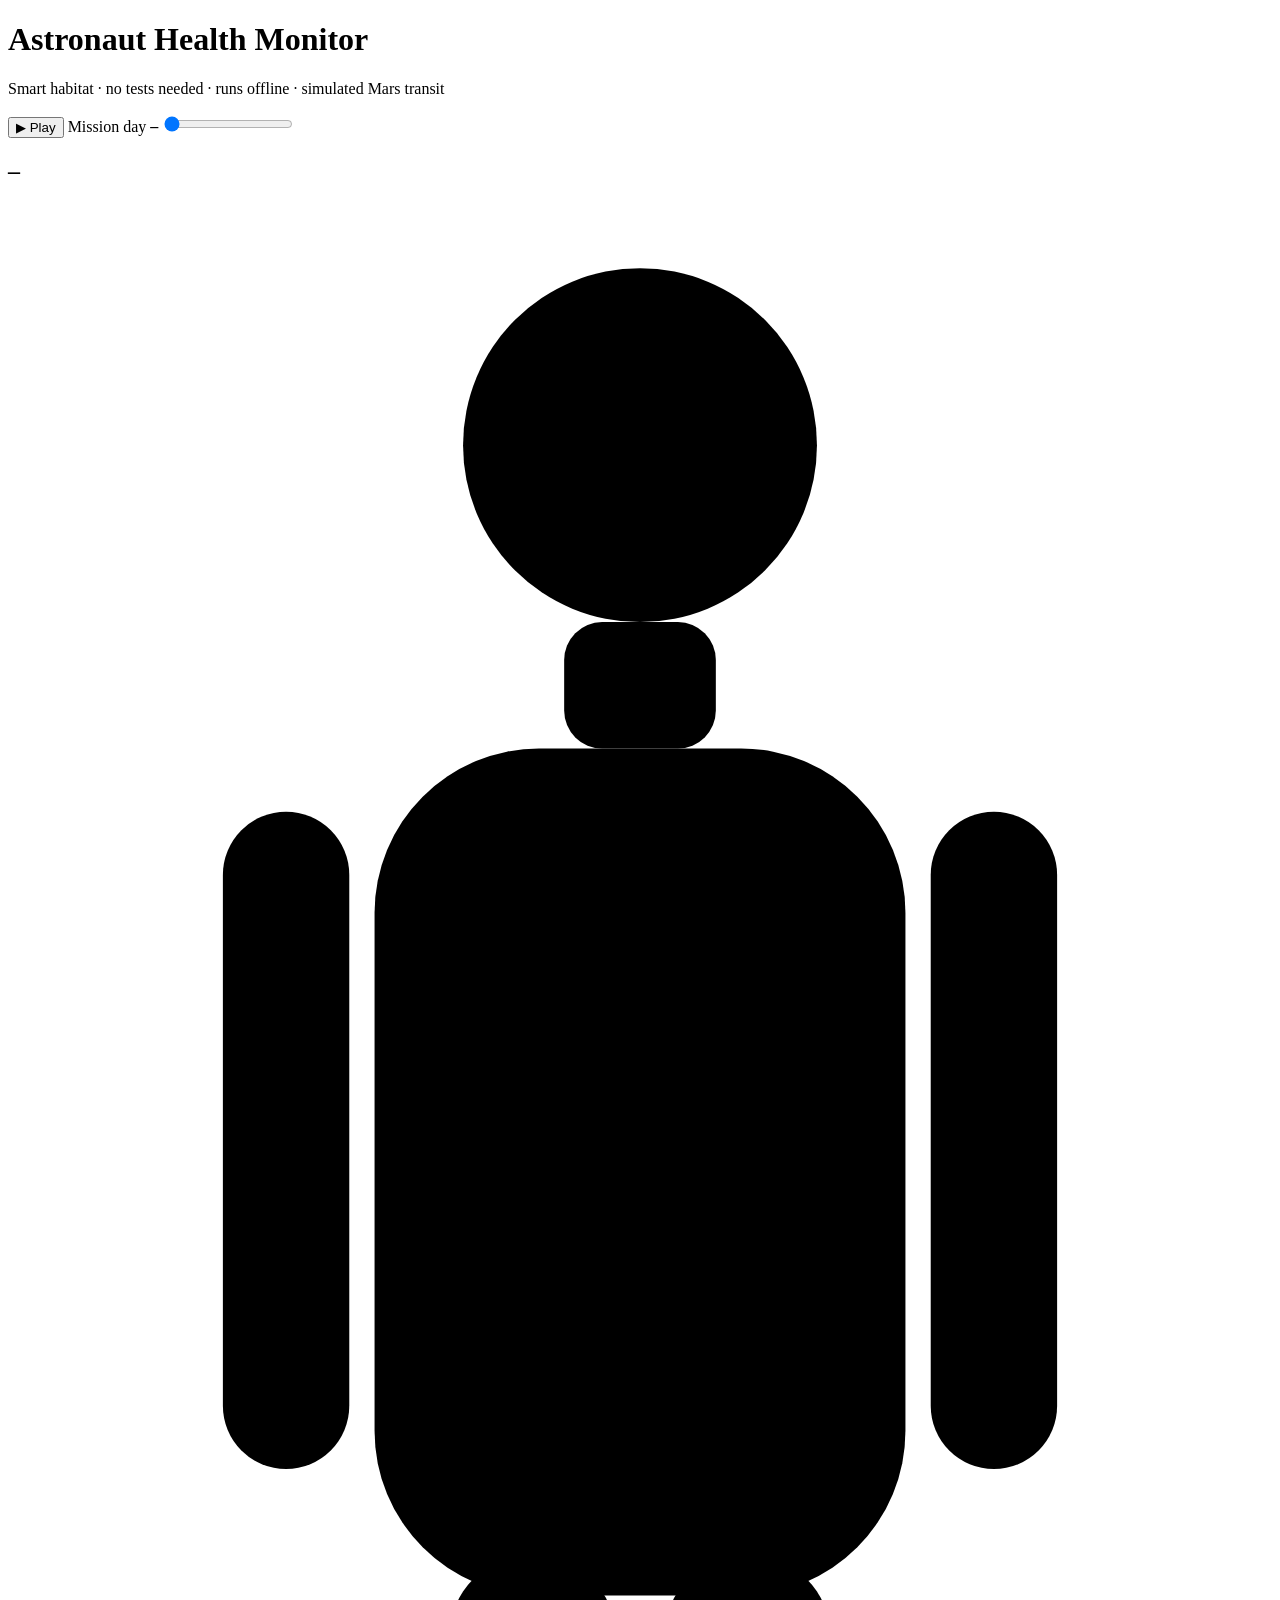
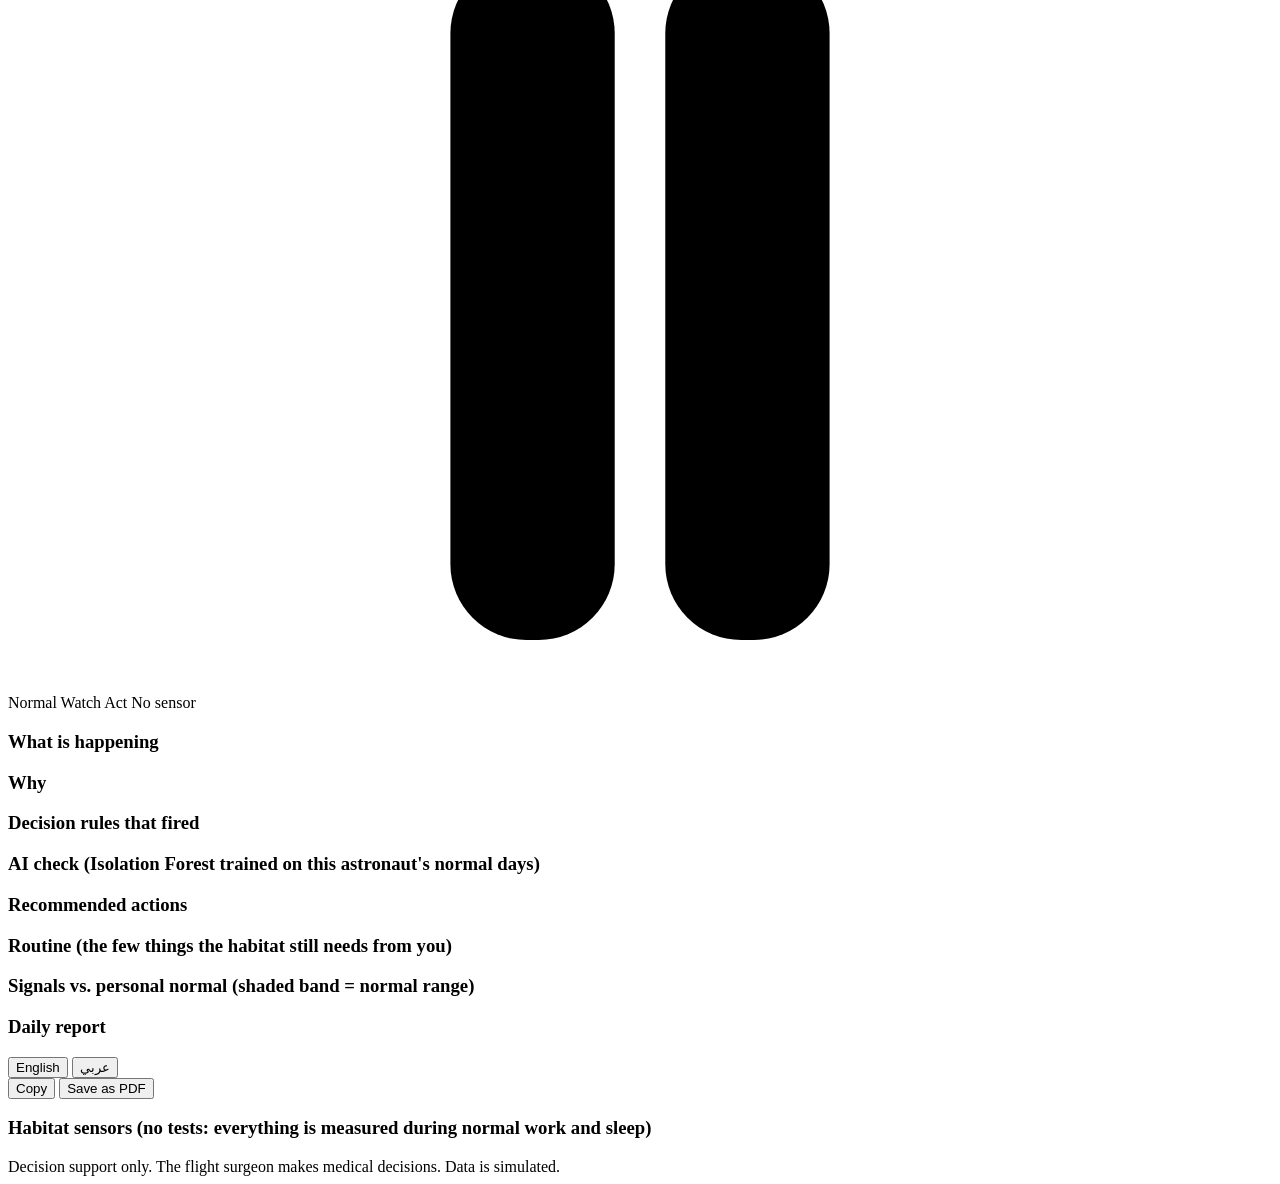
==== frontend/index.html @ 11942649 "Smart Habitat Health Monitor: NASA Space Apps 2026 final version Co-Authored-By: Claude Opus 5.5 <no" ====
<!DOCTYPE html>
<html lang="en">
<head>
  <meta charset="utf-8">
  <meta name="viewport" content="width=device-width, initial-scale=1">
  <title>Astronaut Health Monitor</title>
  <link rel="icon" href="data:,">
  <link rel="stylesheet" href="/static/style.css">
</head>
<body>
  <header class="top">
    <div>
      <h1>Astronaut Health Monitor</h1>
      <p class="sub">Smart habitat &middot; no tests needed &middot; runs offline &middot; simulated Mars transit</p>
    </div>
    <div class="player">
      <button id="play" type="button" aria-label="Play the mission">&#9654; Play</button>
      <label for="day">Mission day <strong id="dayLabel">&ndash;</strong></label>
      <input id="day" type="range" min="0" max="0" step="1">
    </div>
  </header>

  <section class="cabin" id="cabin" aria-label="Cabin environment"></section>

  <section class="live" id="live" aria-label="Live camera"></section>

  <section class="crew" id="crew" aria-label="Crew status"></section>

  <section class="detail" id="detail" aria-live="polite">
    <div class="detail-head">
      <h2 id="detailTitle">&ndash;</h2>
      <span class="badge" id="detailBadge"></span>
    </div>

    <div class="body-panel">
      <div class="body-figure">
        <svg id="bodySvg" viewBox="0 0 200 330" role="img" aria-label="Body figure colored by health status">
          <!-- legs and arms: bones and muscles -->
          <g class="part" data-system="bones" tabindex="0" role="button" aria-label="Bones and muscles">
            <rect x="34" y="96" width="20" height="104" rx="10"/>
            <rect x="146" y="96" width="20" height="104" rx="10"/>
            <rect x="70" y="214" width="26" height="108" rx="12"/>
            <rect x="104" y="214" width="26" height="108" rx="12"/>
          </g>
          <!-- torso outline -->
          <rect class="torso" x="58" y="86" width="84" height="134" rx="26"/>
          <!-- abdomen: metabolism -->
          <g class="part" data-system="metabolism" tabindex="0" role="button" aria-label="Metabolism">
            <ellipse cx="100" cy="186" rx="30" ry="22"/>
          </g>
          <!-- lungs -->
          <g class="part" data-system="lungs" tabindex="0" role="button" aria-label="Lungs and breathing">
            <ellipse cx="80" cy="128" rx="15" ry="28"/>
            <ellipse cx="120" cy="128" rx="15" ry="28"/>
          </g>
          <!-- heart -->
          <g class="part" data-system="heart" tabindex="0" role="button" aria-label="Heart and blood vessels">
            <path d="M100 160 C84 148 82 132 92 128 C97 126 100 130 100 133 C100 130 103 126 108 128 C118 132 116 148 100 160 Z"/>
          </g>
          <!-- neck: immune system -->
          <g class="part" data-system="immune" tabindex="0" role="button" aria-label="Immune system">
            <rect x="88" y="66" width="24" height="20" rx="6"/>
          </g>
          <!-- head: brain and mind -->
          <g class="part" data-system="brain" tabindex="0" role="button" aria-label="Brain and mind">
            <circle cx="100" cy="38" r="28"/>
          </g>
        </svg>
        <div class="legend">
          <span><i class="dot normal"></i>Normal</span>
          <span><i class="dot watch"></i>Watch</span>
          <span><i class="dot act"></i>Act</span>
          <span><i class="dot info"></i>No sensor</span>
        </div>
      </div>
      <div class="body-info" id="bodyInfo"></div>
    </div>

    <div class="cols">
      <div class="col">
        <h3>What is happening</h3>
        <ul id="patterns" class="plain"></ul>
        <h3>Why</h3>
        <ul id="reasons" class="plain"></ul>
        <h3>Decision rules that fired</h3>
        <ul id="rules" class="plain"></ul>
        <h3>AI check <span class="hint">(Isolation Forest trained on this astronaut's normal days)</span></h3>
        <div id="ai"></div>
        <h3>Recommended actions</h3>
        <ol id="actions"></ol>
        <h3>Routine <span class="hint">(the few things the habitat still needs from you)</span></h3>
        <ul id="routine" class="plain"></ul>
      </div>
      <div class="col">
        <h3>Signals vs. personal normal <span class="hint">(shaded band = normal range)</span></h3>
        <div id="signals" class="signals"></div>
      </div>
    </div>

    <div class="report-box">
      <div class="report-head">
        <h3>Daily report</h3>
        <div class="report-tools">
          <div class="lang" role="group" aria-label="Report language">
            <button id="langEn" type="button" class="on">English</button>
            <button id="langAr" type="button" lang="ar">عربي</button>
          </div>
          <button id="copy" type="button">Copy</button>
          <button id="pdf" type="button">Save as PDF</button>
        </div>
      </div>
      <pre id="report"></pre>
    </div>
  </section>

  <section class="sensors" aria-label="Habitat sensors">
    <h3>Habitat sensors <span class="hint">(no tests: everything is measured during normal work and sleep)</span></h3>
    <div id="sensors" class="sensor-grid"></div>
  </section>

  <footer>Decision support only. The flight surgeon makes medical decisions. Data is simulated.</footer>

  <script src="/static/app.js"></script>
</body>
</html>
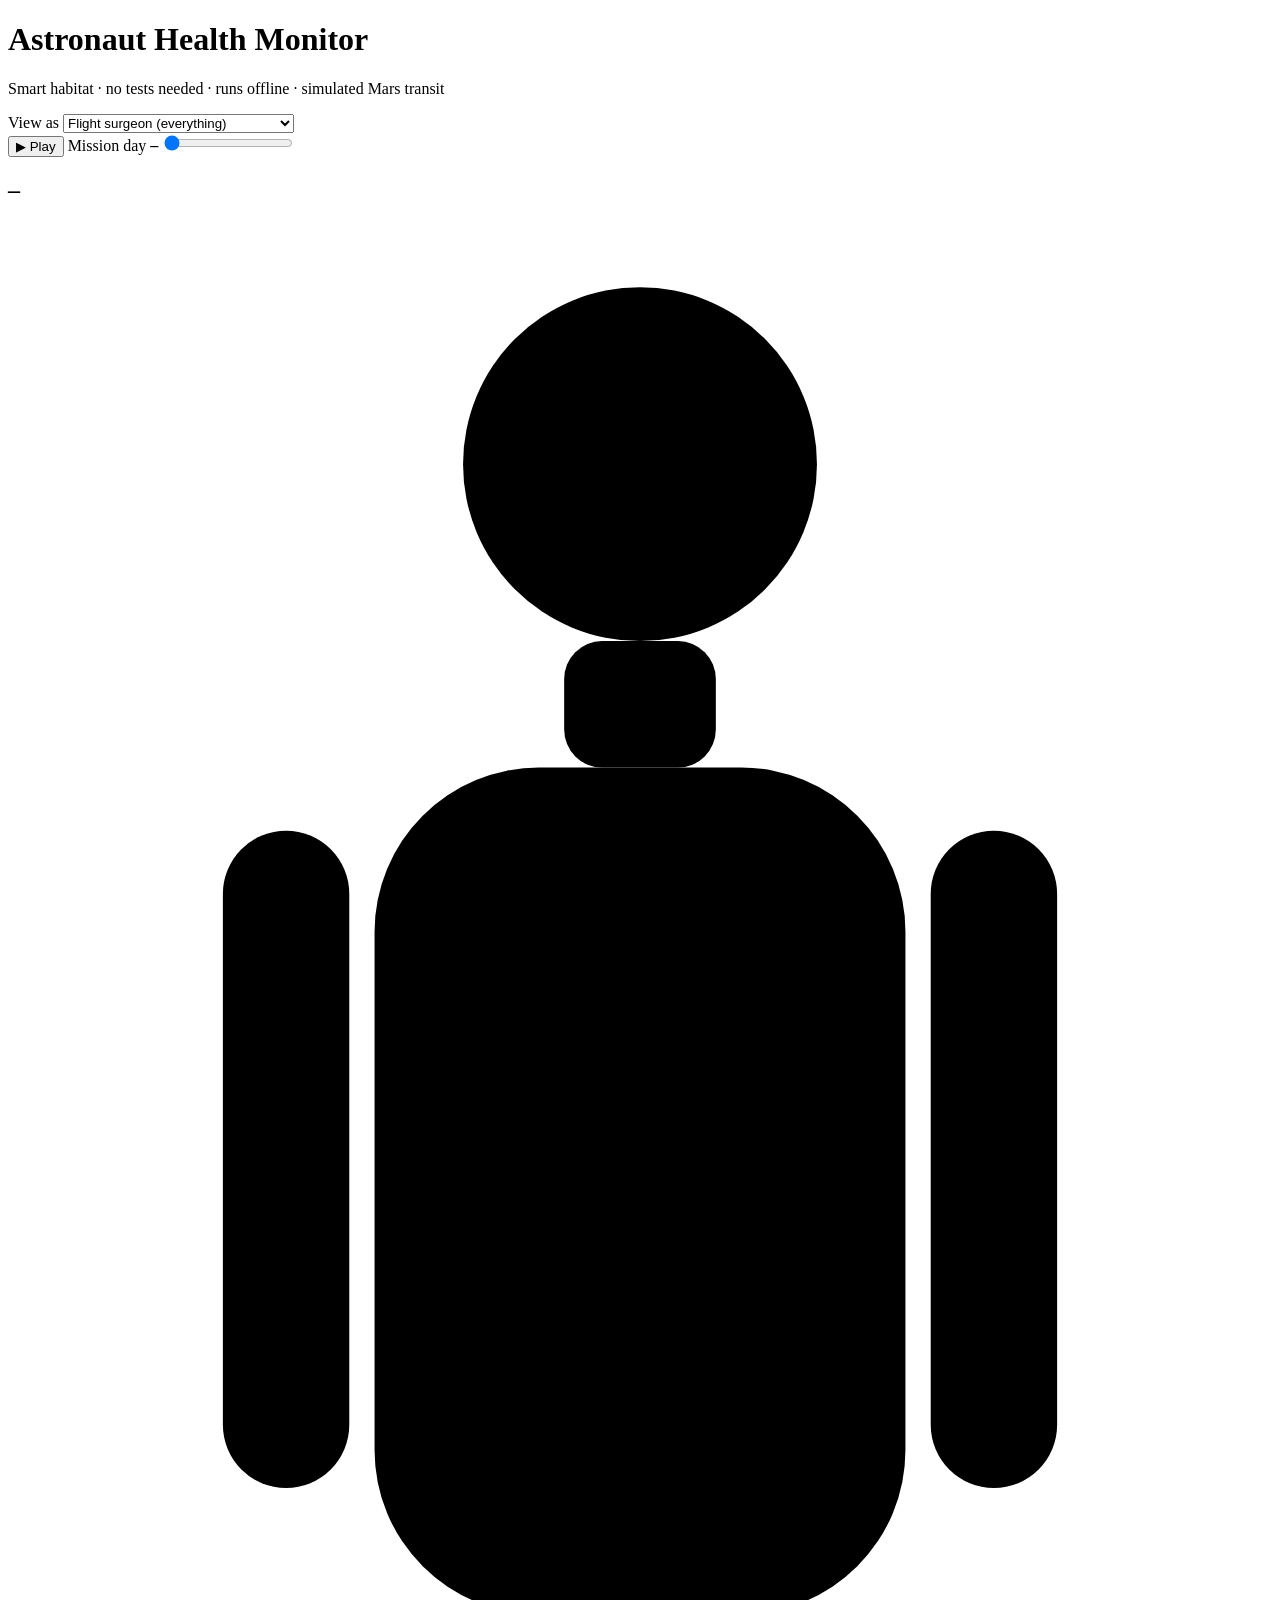
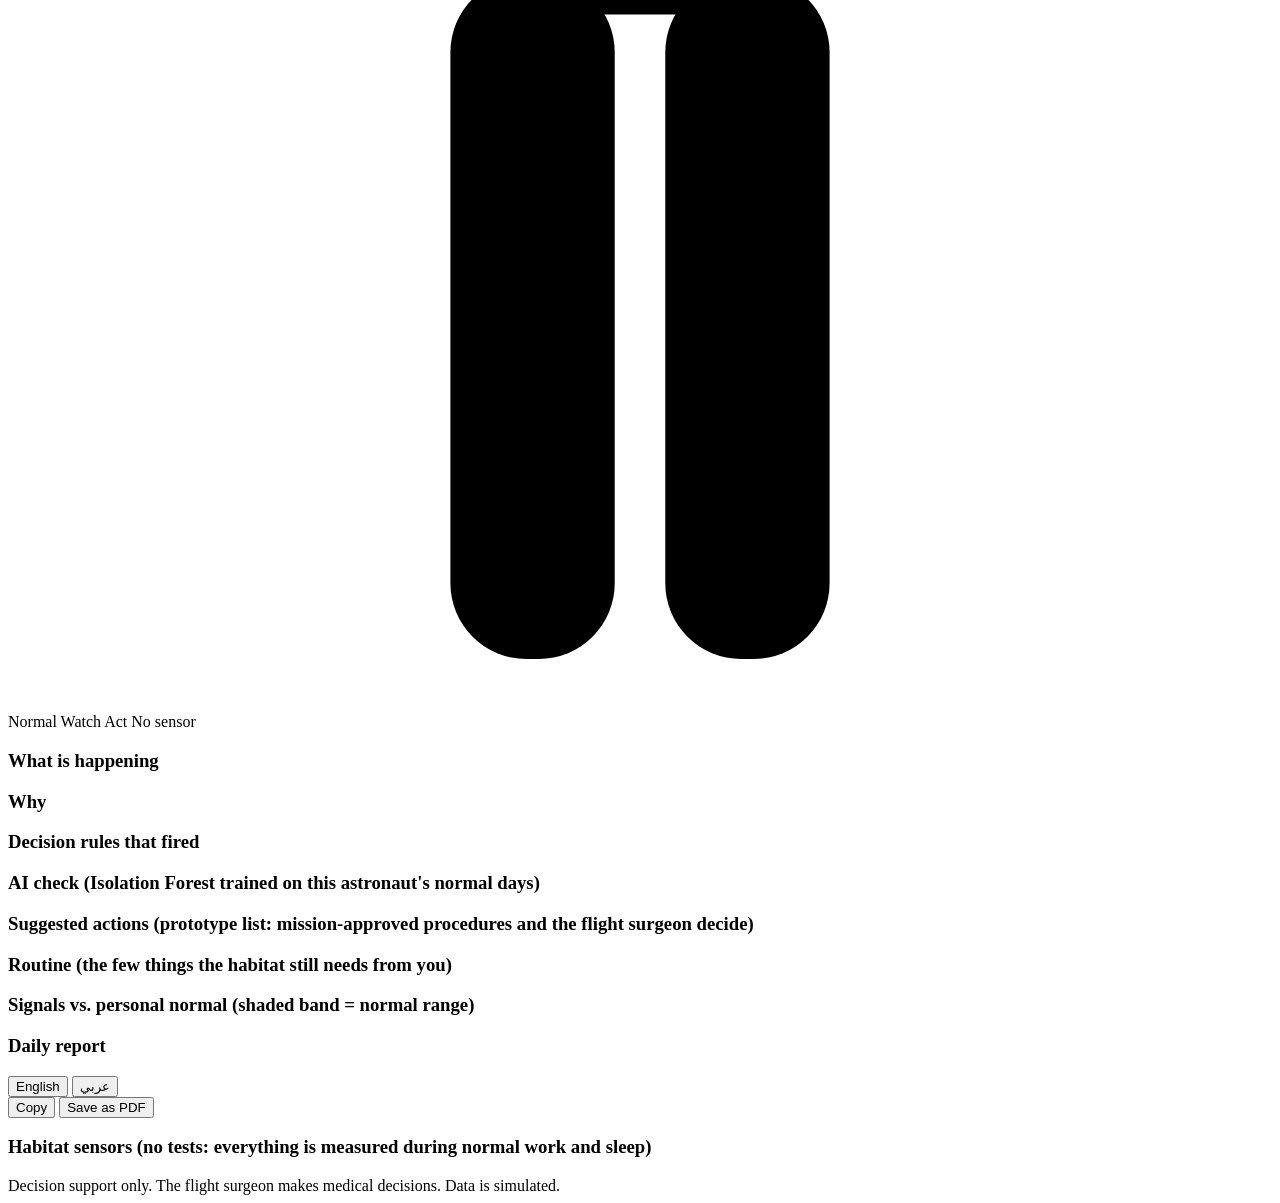
==== commit 21e85357: "Address the gap analysis: 22 of 35 issues solved, 12 partly - Sensor quality layer: missing, frozen " ====
--- a/frontend/index.html
+++ b/frontend/index.html
@@ -13,6 +13,16 @@
       <h1>Astronaut Health Monitor</h1>
       <p class="sub">Smart habitat &middot; no tests needed &middot; runs offline &middot; simulated Mars transit</p>
     </div>
+    <div class="viewas">
+      <label for="role">View as</label>
+      <select id="role" aria-label="Whose view">
+        <option value="surgeon">Flight surgeon (everything)</option>
+        <option value="commander">Commander (no private self-report)</option>
+        <option value="A">Amira (astronaut: own data)</option>
+        <option value="B">Ben (astronaut: own data)</option>
+        <option value="C">Chen (astronaut: own data)</option>
+      </select>
+    </div>
     <div class="player">
       <button id="play" type="button" aria-label="Play the mission">&#9654; Play</button>
       <label for="day">Mission day <strong id="dayLabel">&ndash;</strong></label>
@@ -24,6 +34,8 @@
 
   <section class="live" id="live" aria-label="Live camera"></section>
 
+  <section class="crewwide" id="crewwide" aria-label="Crew-wide events"></section>
+
   <section class="crew" id="crew" aria-label="Crew status"></section>
 
   <section class="detail" id="detail" aria-live="polite">
@@ -31,6 +43,8 @@
       <h2 id="detailTitle">&ndash;</h2>
       <span class="badge" id="detailBadge"></span>
     </div>
+
+    <div class="summary" id="summary" aria-label="Summary for the astronaut"></div>
 
     <div class="body-panel">
       <div class="body-figure">
@@ -86,7 +100,7 @@
         <ul id="rules" class="plain"></ul>
         <h3>AI check <span class="hint">(Isolation Forest trained on this astronaut's normal days)</span></h3>
         <div id="ai"></div>
-        <h3>Recommended actions</h3>
+        <h3>Suggested actions <span class="hint">(prototype list: mission-approved procedures and the flight surgeon decide)</span></h3>
         <ol id="actions"></ol>
         <h3>Routine <span class="hint">(the few things the habitat still needs from you)</span></h3>
         <ul id="routine" class="plain"></ul>
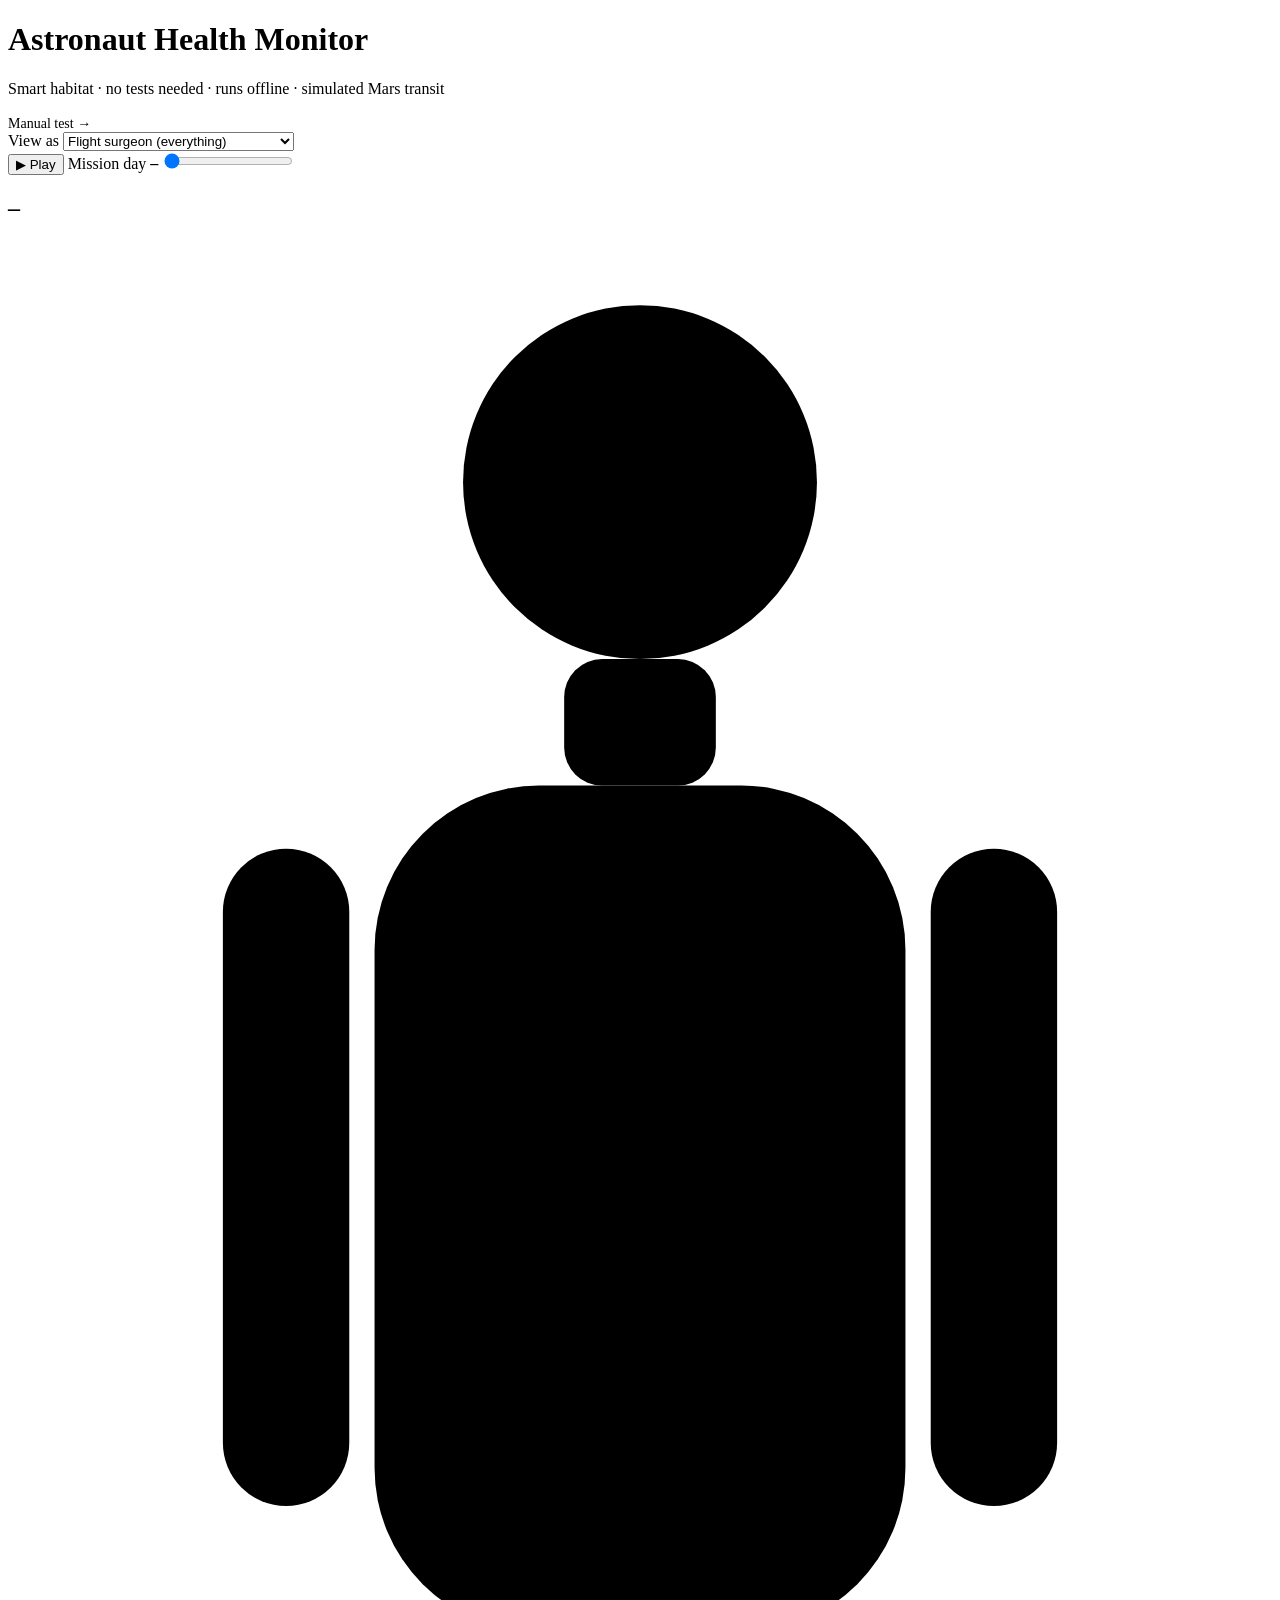
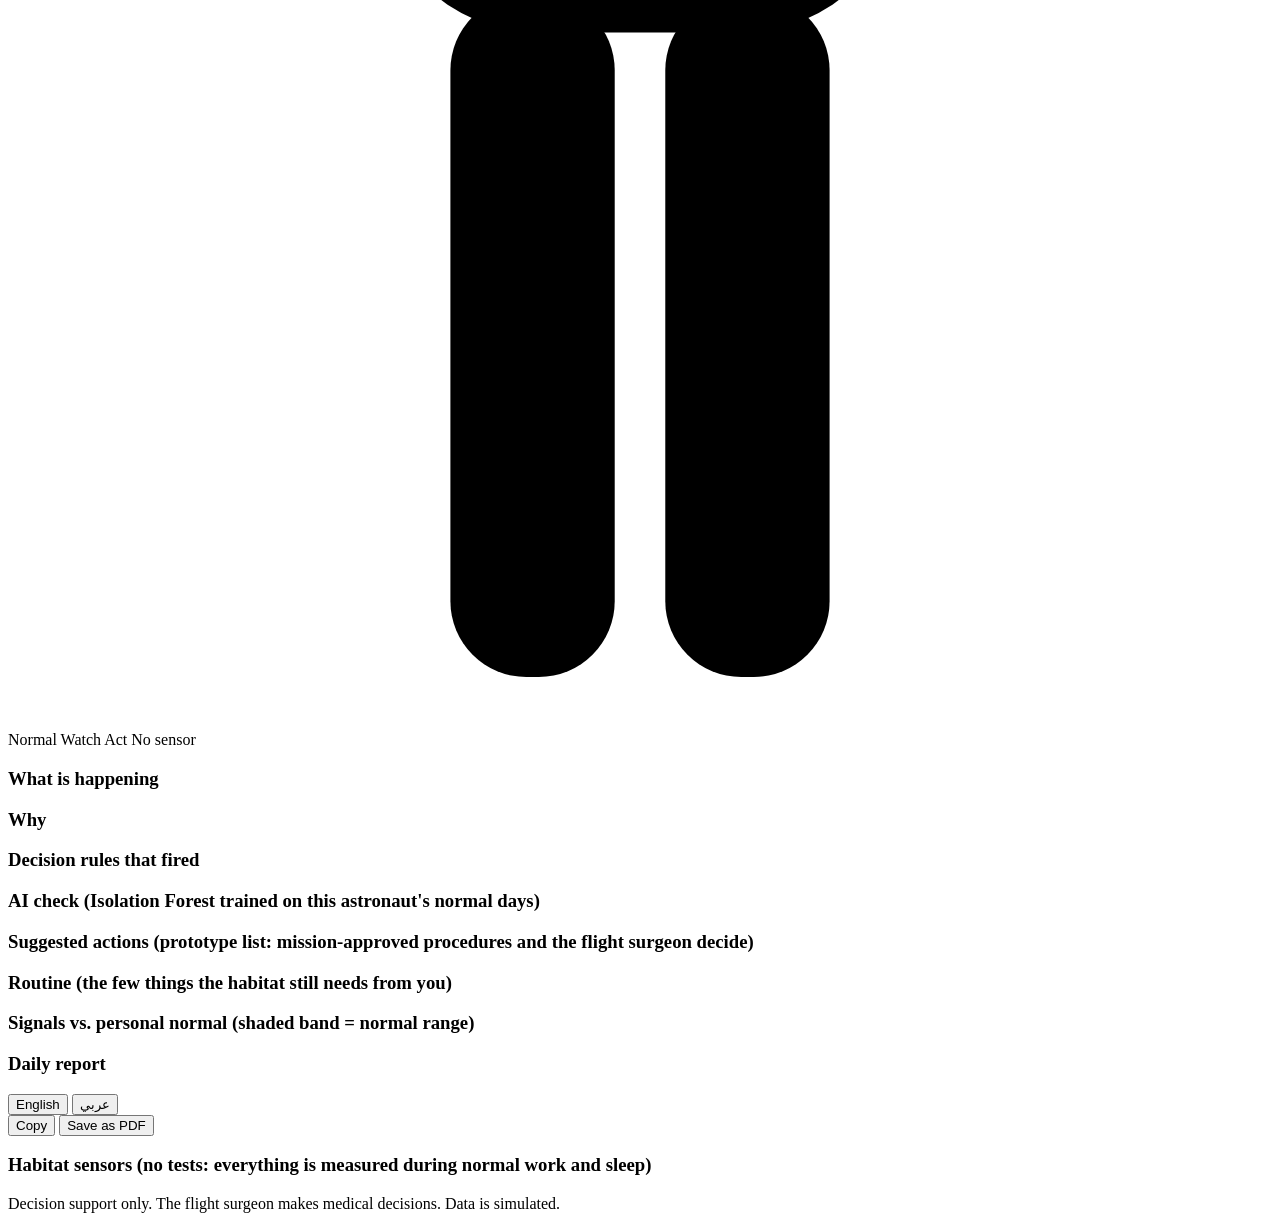
==== commit 56b77f82: "v2: manual test page (type a day by hand, or upload a whole mission as CSV) - engine/manual.py: Quic" ====
--- a/frontend/index.html
+++ b/frontend/index.html
@@ -13,6 +13,7 @@
       <h1>Astronaut Health Monitor</h1>
       <p class="sub">Smart habitat &middot; no tests needed &middot; runs offline &middot; simulated Mars transit</p>
     </div>
+    <a href="/manual" style="color: var(--accent); text-decoration: none; font-size: 14px;">Manual test &rarr;</a>
     <div class="viewas">
       <label for="role">View as</label>
       <select id="role" aria-label="Whose view">
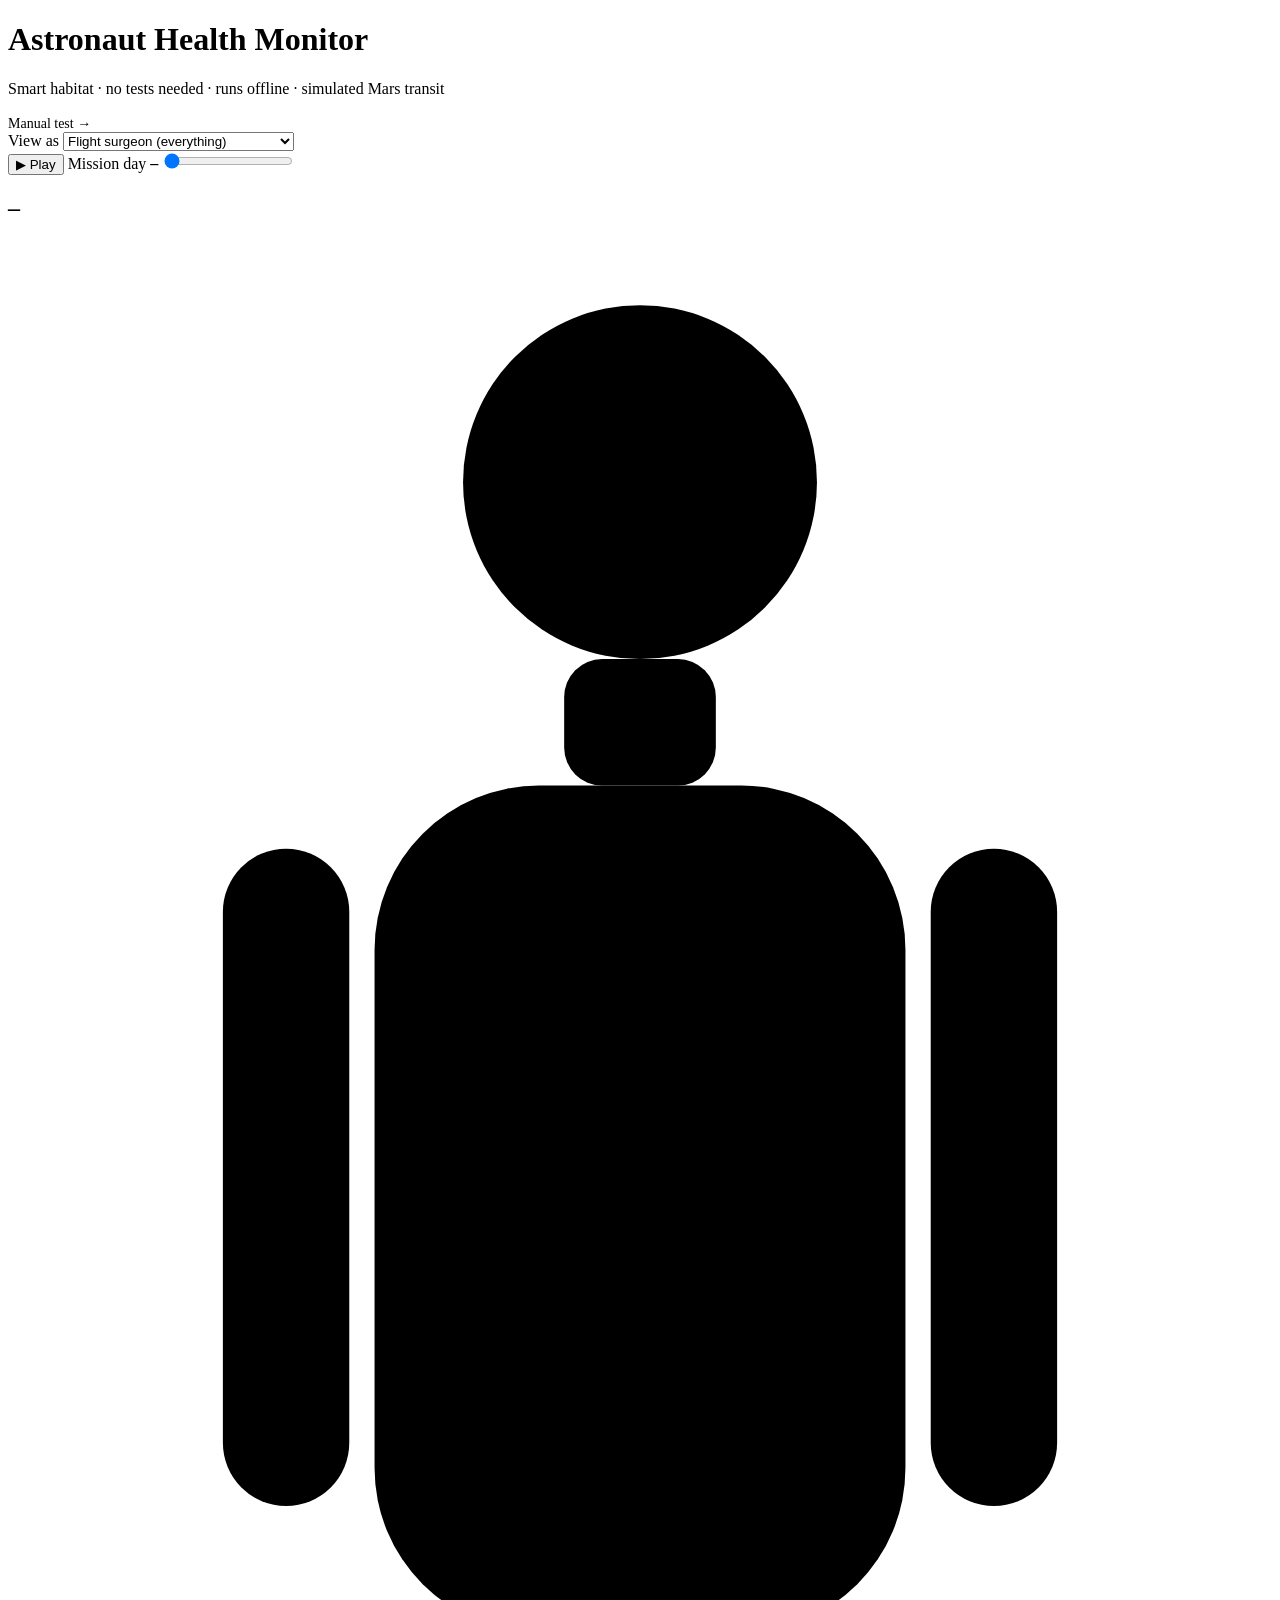
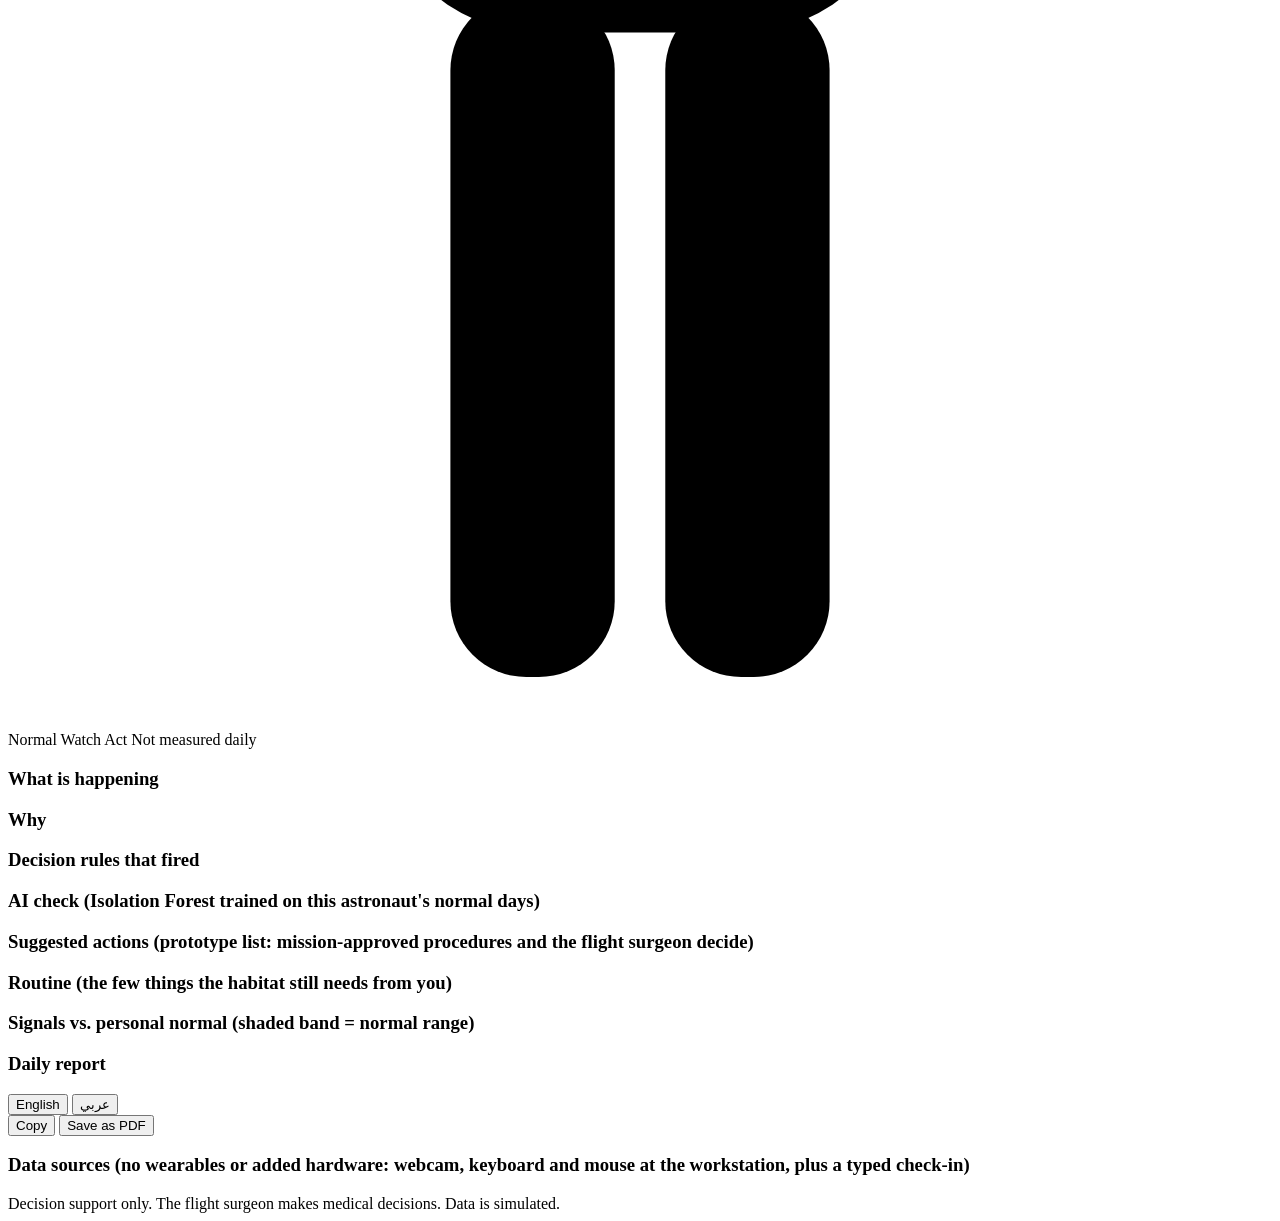
==== commit c76e53b1: "v3: workstation-only inputs (webcam, keyboard, mouse, typed check-in); remove hardware - Signals: we" ====
--- a/frontend/index.html
+++ b/frontend/index.html
@@ -33,7 +33,7 @@
 
   <section class="cabin" id="cabin" aria-label="Cabin environment"></section>
 
-  <section class="live" id="live" aria-label="Live camera"></section>
+  <section class="live" id="live" aria-label="Live webcam"></section>
 
   <section class="crewwide" id="crewwide" aria-label="Crew-wide events"></section>
 
@@ -59,10 +59,6 @@
           </g>
           <!-- torso outline -->
           <rect class="torso" x="58" y="86" width="84" height="134" rx="26"/>
-          <!-- abdomen: metabolism -->
-          <g class="part" data-system="metabolism" tabindex="0" role="button" aria-label="Metabolism">
-            <ellipse cx="100" cy="186" rx="30" ry="22"/>
-          </g>
           <!-- lungs -->
           <g class="part" data-system="lungs" tabindex="0" role="button" aria-label="Lungs and breathing">
             <ellipse cx="80" cy="128" rx="15" ry="28"/>
@@ -85,7 +81,7 @@
           <span><i class="dot normal"></i>Normal</span>
           <span><i class="dot watch"></i>Watch</span>
           <span><i class="dot act"></i>Act</span>
-          <span><i class="dot info"></i>No sensor</span>
+          <span><i class="dot info"></i>Not measured daily</span>
         </div>
       </div>
       <div class="body-info" id="bodyInfo"></div>
@@ -128,8 +124,8 @@
     </div>
   </section>
 
-  <section class="sensors" aria-label="Habitat sensors">
-    <h3>Habitat sensors <span class="hint">(no tests: everything is measured during normal work and sleep)</span></h3>
+  <section class="sensors" aria-label="Data sources">
+    <h3>Data sources <span class="hint">(no wearables or added hardware: webcam, keyboard and mouse at the workstation, plus a typed check-in)</span></h3>
     <div id="sensors" class="sensor-grid"></div>
   </section>
 
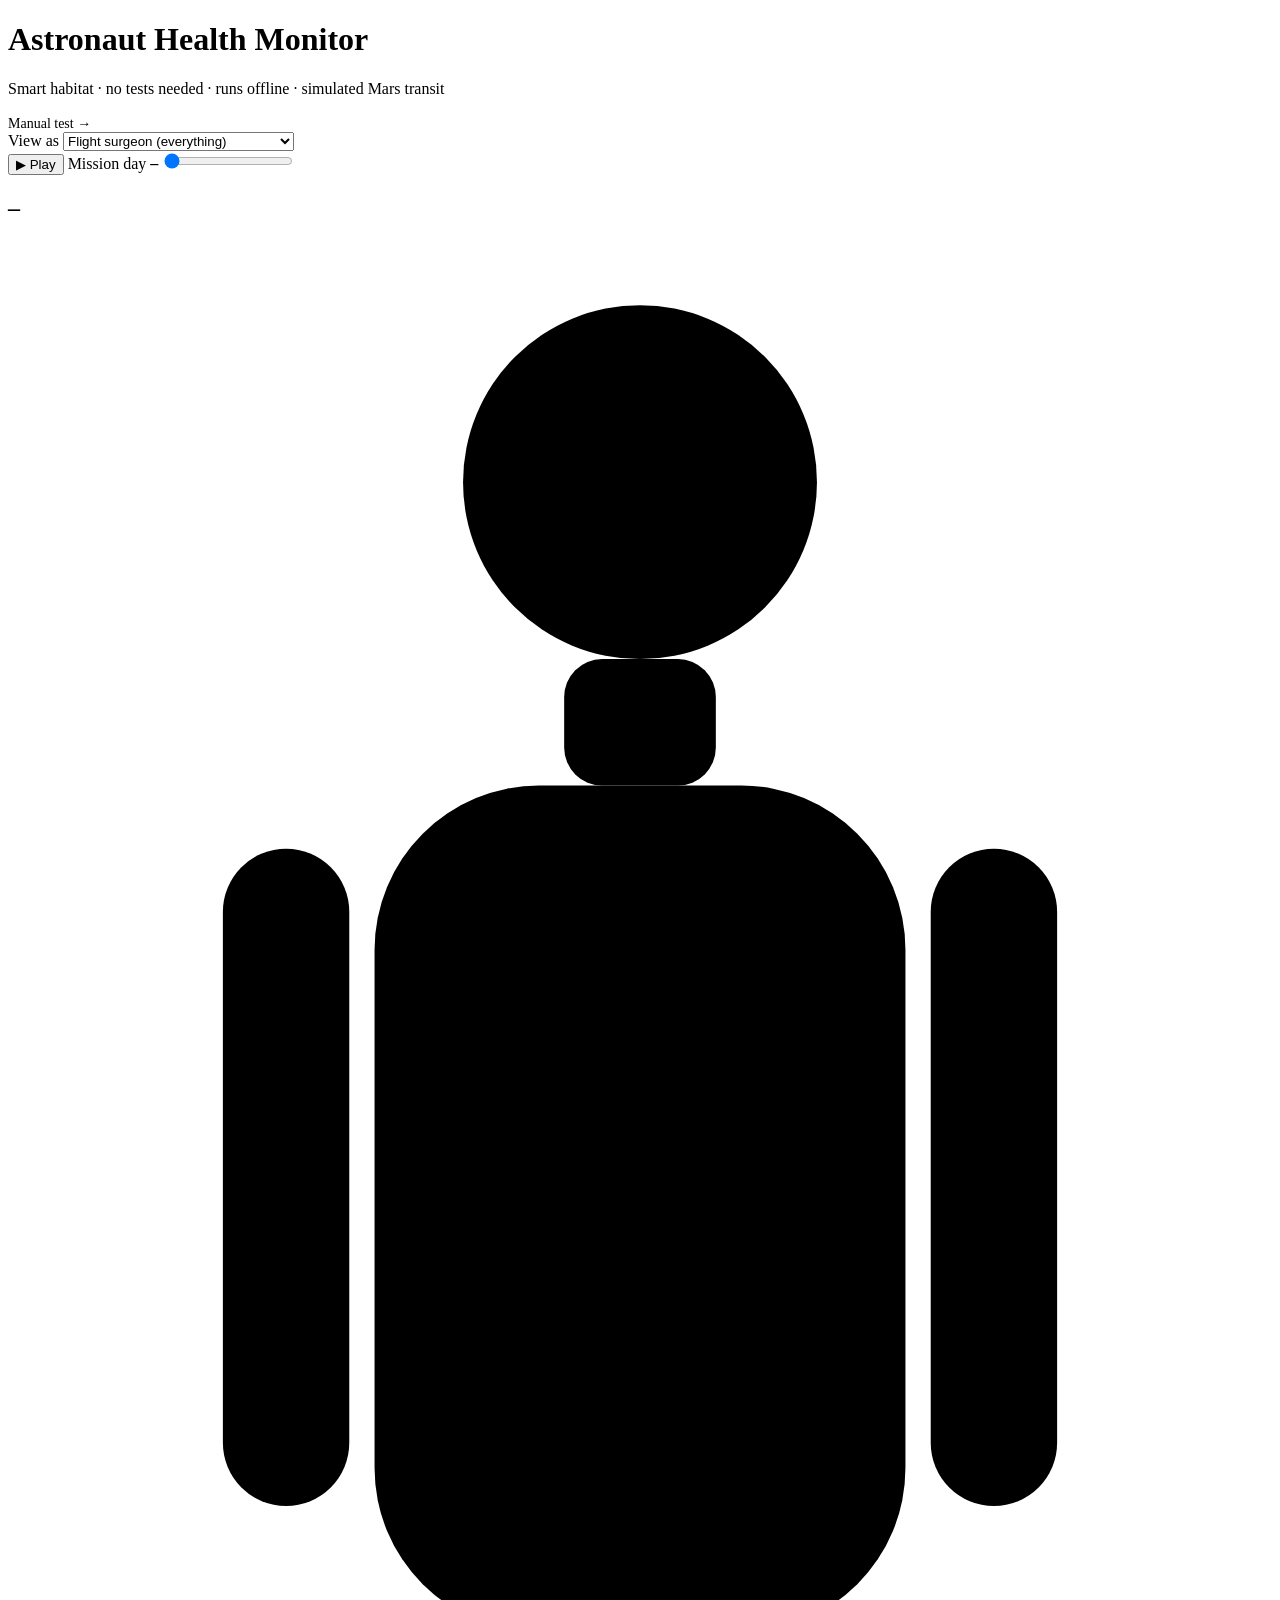
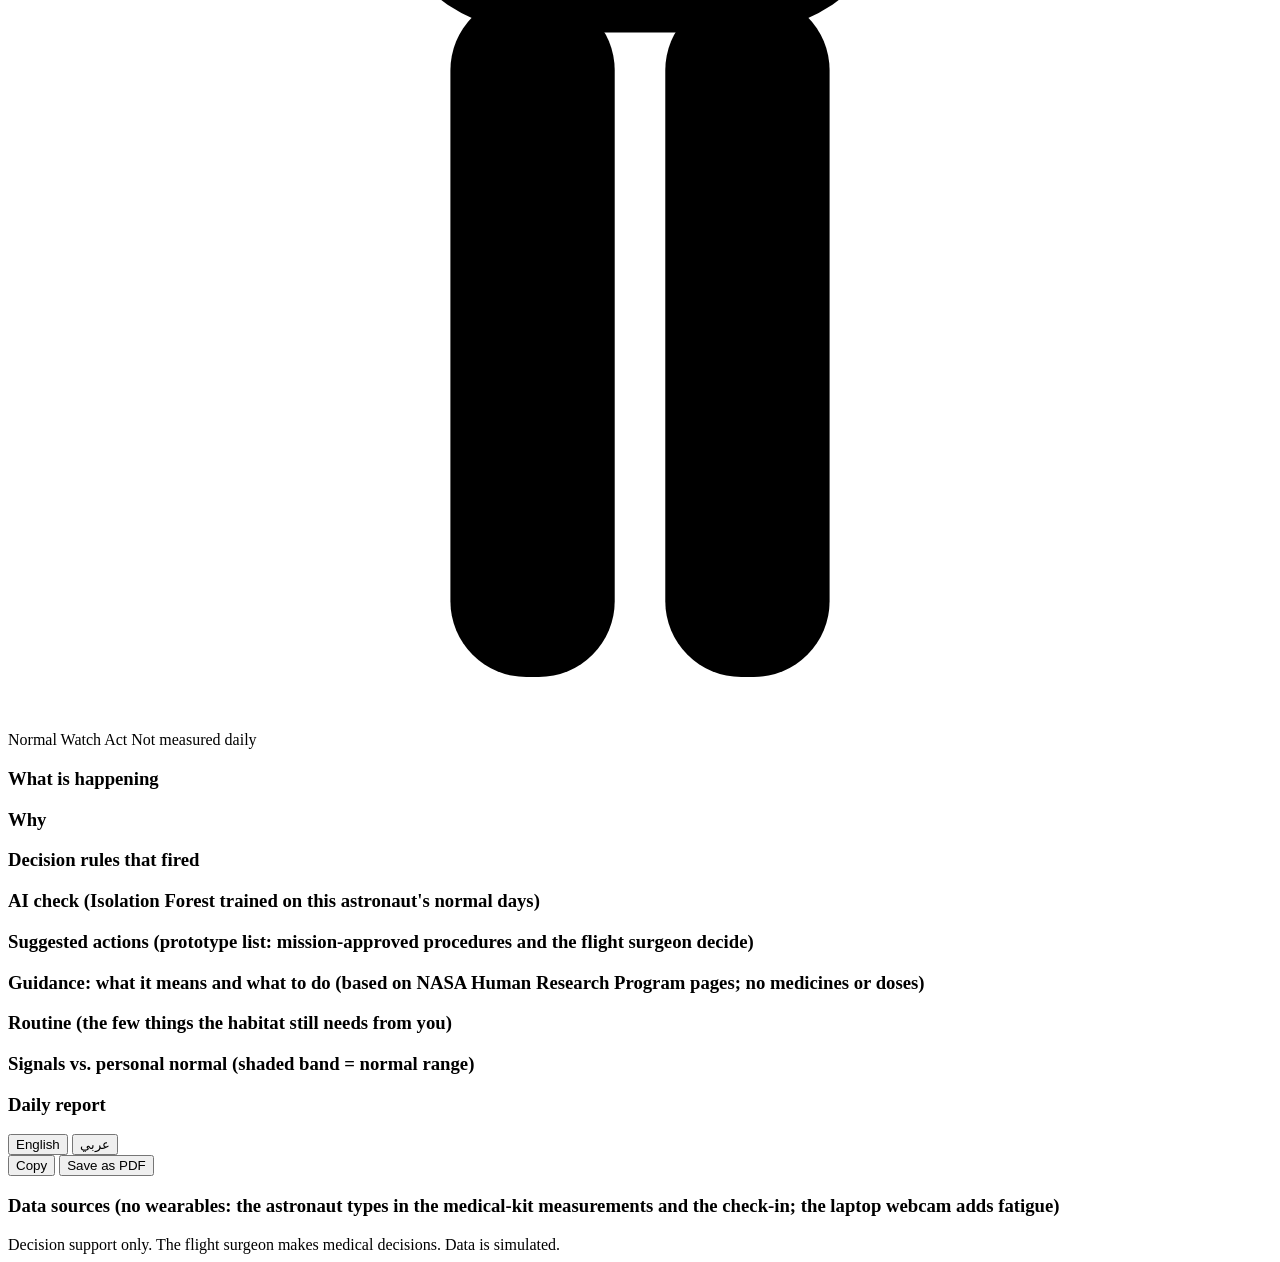
==== commit 9ab08bb2: "v3: astronaut enters his own data; guidance on treatment and improvement - Inputs: typed medical-kit" ====
--- a/frontend/index.html
+++ b/frontend/index.html
@@ -33,7 +33,7 @@
 
   <section class="cabin" id="cabin" aria-label="Cabin environment"></section>
 
-  <section class="live" id="live" aria-label="Live webcam"></section>
+  <section class="live" id="live" aria-label="Live camera"></section>
 
   <section class="crewwide" id="crewwide" aria-label="Crew-wide events"></section>
 
@@ -59,6 +59,10 @@
           </g>
           <!-- torso outline -->
           <rect class="torso" x="58" y="86" width="84" height="134" rx="26"/>
+          <!-- abdomen: metabolism -->
+          <g class="part" data-system="metabolism" tabindex="0" role="button" aria-label="Metabolism">
+            <ellipse cx="100" cy="186" rx="30" ry="22"/>
+          </g>
           <!-- lungs -->
           <g class="part" data-system="lungs" tabindex="0" role="button" aria-label="Lungs and breathing">
             <ellipse cx="80" cy="128" rx="15" ry="28"/>
@@ -99,6 +103,8 @@
         <div id="ai"></div>
         <h3>Suggested actions <span class="hint">(prototype list: mission-approved procedures and the flight surgeon decide)</span></h3>
         <ol id="actions"></ol>
+        <h3>Guidance: what it means and what to do <span class="hint">(based on NASA Human Research Program pages; no medicines or doses)</span></h3>
+        <div id="guidance"></div>
         <h3>Routine <span class="hint">(the few things the habitat still needs from you)</span></h3>
         <ul id="routine" class="plain"></ul>
       </div>
@@ -125,7 +131,7 @@
   </section>
 
   <section class="sensors" aria-label="Data sources">
-    <h3>Data sources <span class="hint">(no wearables or added hardware: webcam, keyboard and mouse at the workstation, plus a typed check-in)</span></h3>
+    <h3>Data sources <span class="hint">(no wearables: the astronaut types in the medical-kit measurements and the check-in; the laptop webcam adds fatigue)</span></h3>
     <div id="sensors" class="sensor-grid"></div>
   </section>
 
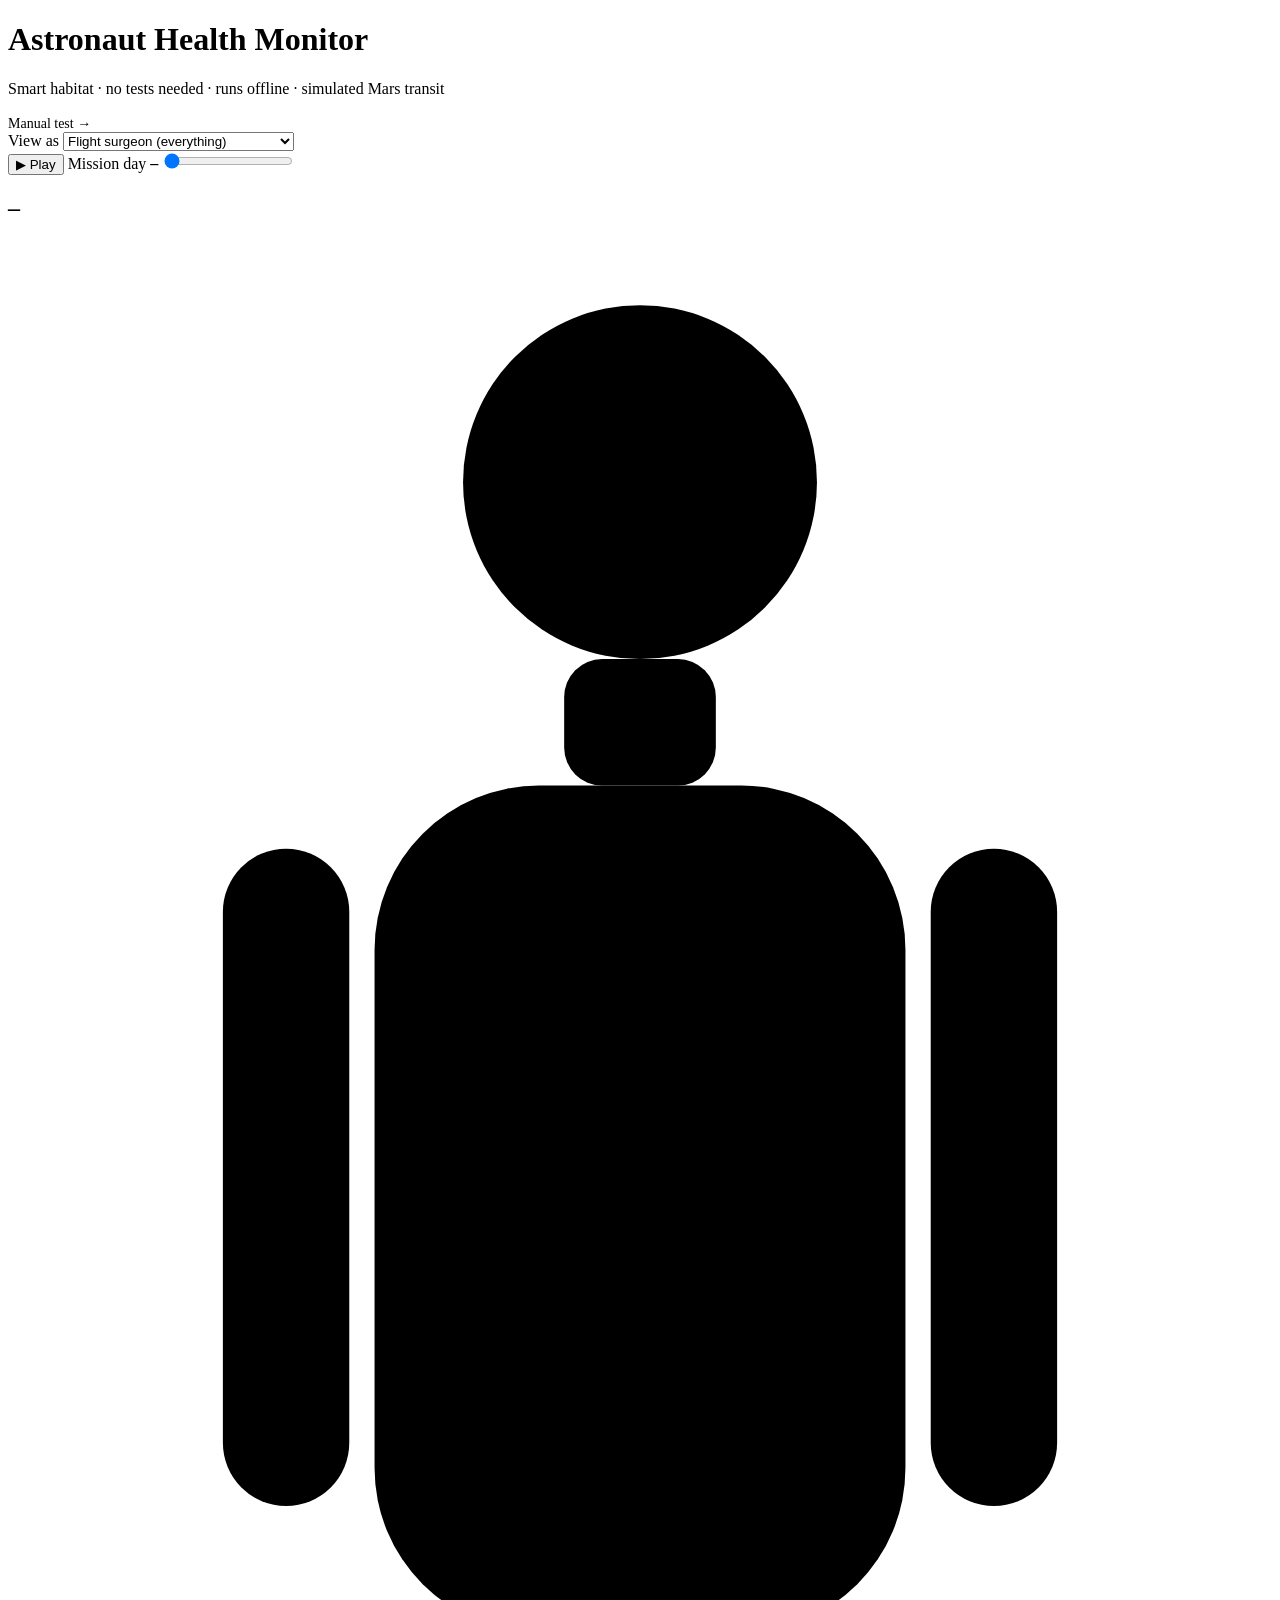
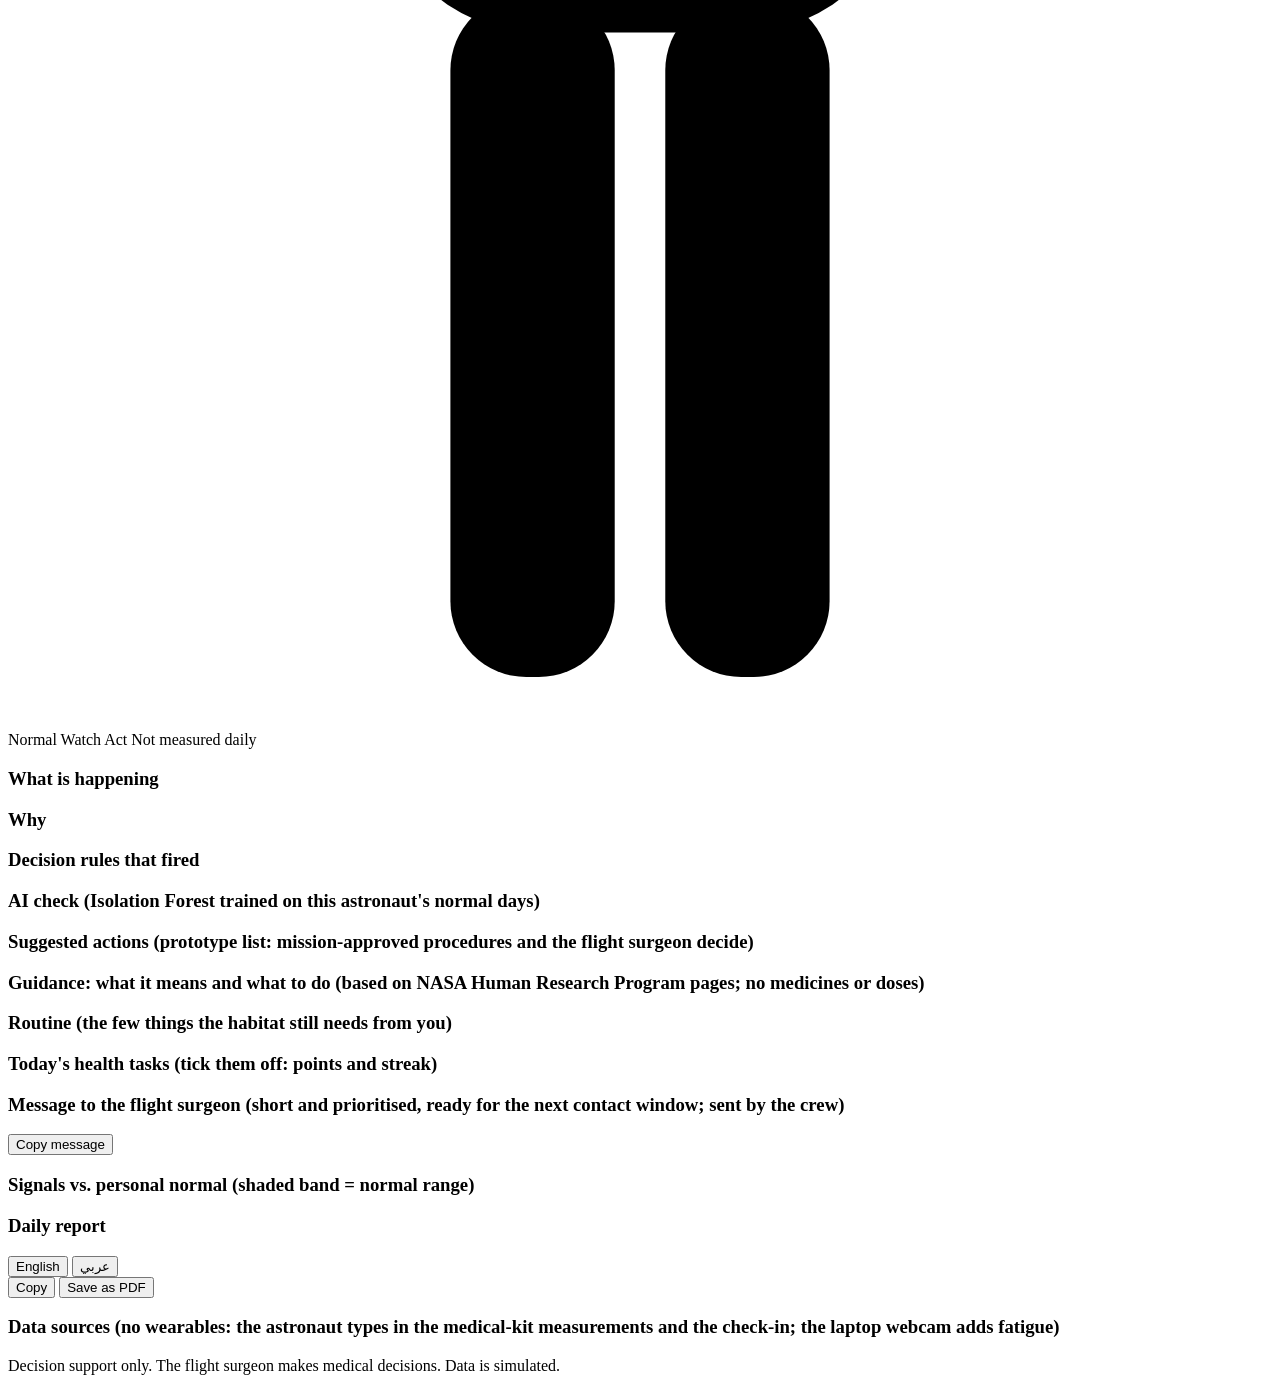
==== commit 1830ee65: "Build the judging criteria into the software - Validity: several readings a day; a value past a safe" ====
--- a/frontend/index.html
+++ b/frontend/index.html
@@ -107,6 +107,11 @@
         <div id="guidance"></div>
         <h3>Routine <span class="hint">(the few things the habitat still needs from you)</span></h3>
         <ul id="routine" class="plain"></ul>
+        <h3>Today's health tasks <span class="hint">(tick them off: points and streak)</span></h3>
+        <div id="tasks"></div>
+        <h3>Message to the flight surgeon <span class="hint">(short and prioritised, ready for the next contact window; sent by the crew)</span></h3>
+        <div class="btns"><button type="button" id="copyEarth">Copy message</button></div>
+        <pre id="earth" class="report-pre"></pre>
       </div>
       <div class="col">
         <h3>Signals vs. personal normal <span class="hint">(shaded band = normal range)</span></h3>
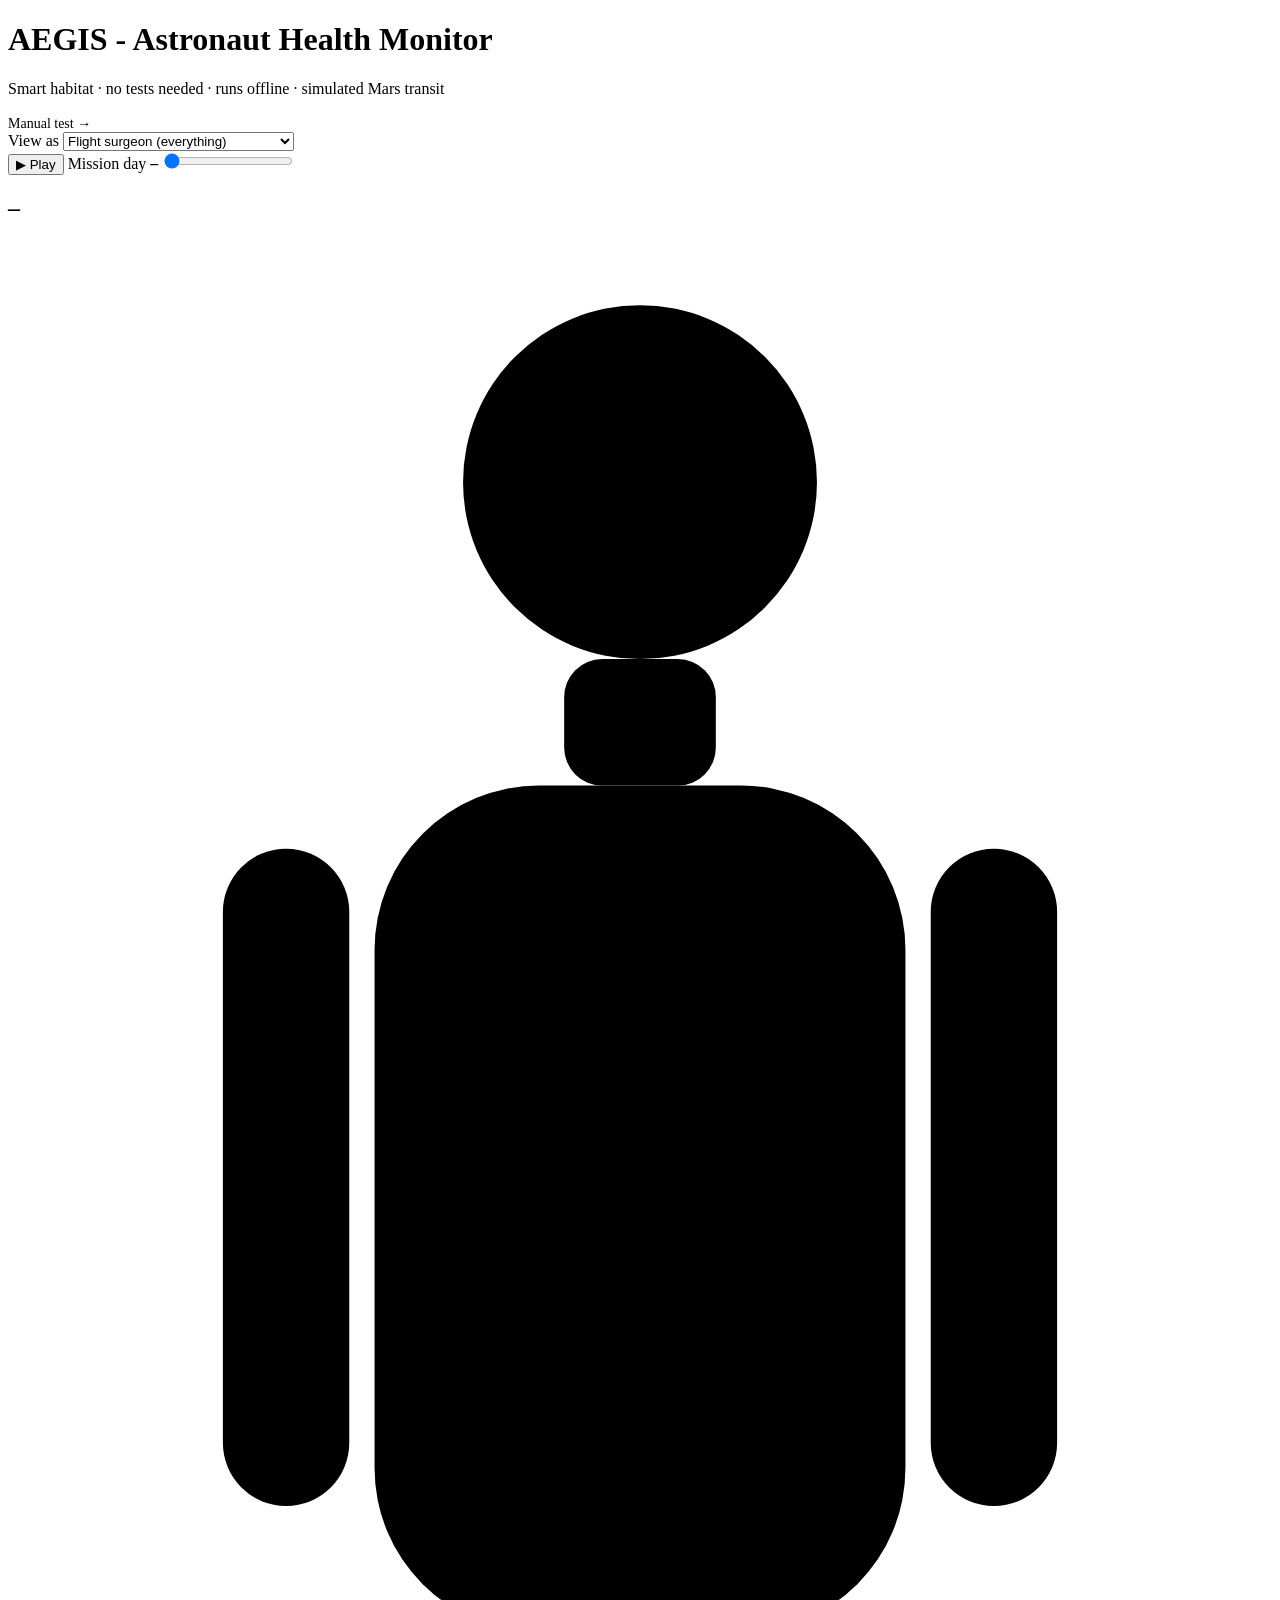
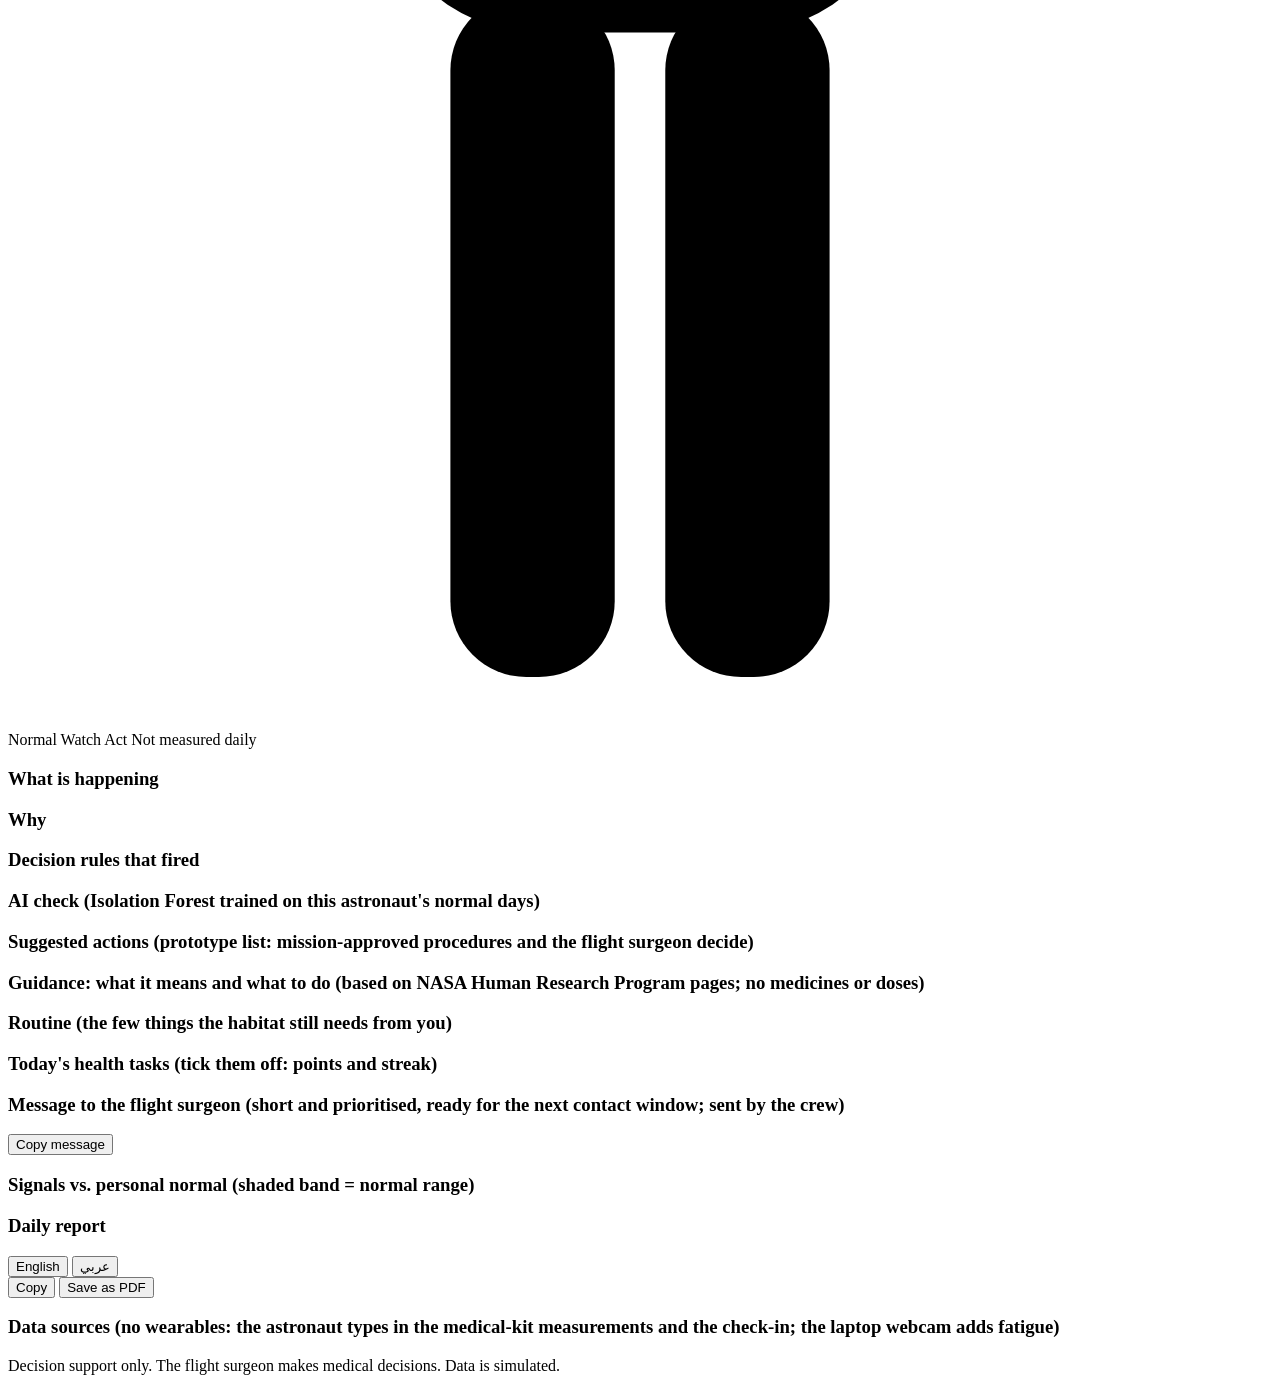
==== commit 9ab465a4: "Rename project to AEGIS Co-Authored-By: Claude Opus 5.5 <noreply@anthropic.com> Claude-Session: http" ====
--- a/frontend/index.html
+++ b/frontend/index.html
@@ -3,14 +3,14 @@
 <head>
   <meta charset="utf-8">
   <meta name="viewport" content="width=device-width, initial-scale=1">
-  <title>Astronaut Health Monitor</title>
+  <title>AEGIS - Astronaut Health Monitor</title>
   <link rel="icon" href="data:,">
   <link rel="stylesheet" href="/static/style.css">
 </head>
 <body>
   <header class="top">
     <div>
-      <h1>Astronaut Health Monitor</h1>
+      <h1>AEGIS - Astronaut Health Monitor</h1>
       <p class="sub">Smart habitat &middot; no tests needed &middot; runs offline &middot; simulated Mars transit</p>
     </div>
     <a href="/manual" style="color: var(--accent); text-decoration: none; font-size: 14px;">Manual test &rarr;</a>
